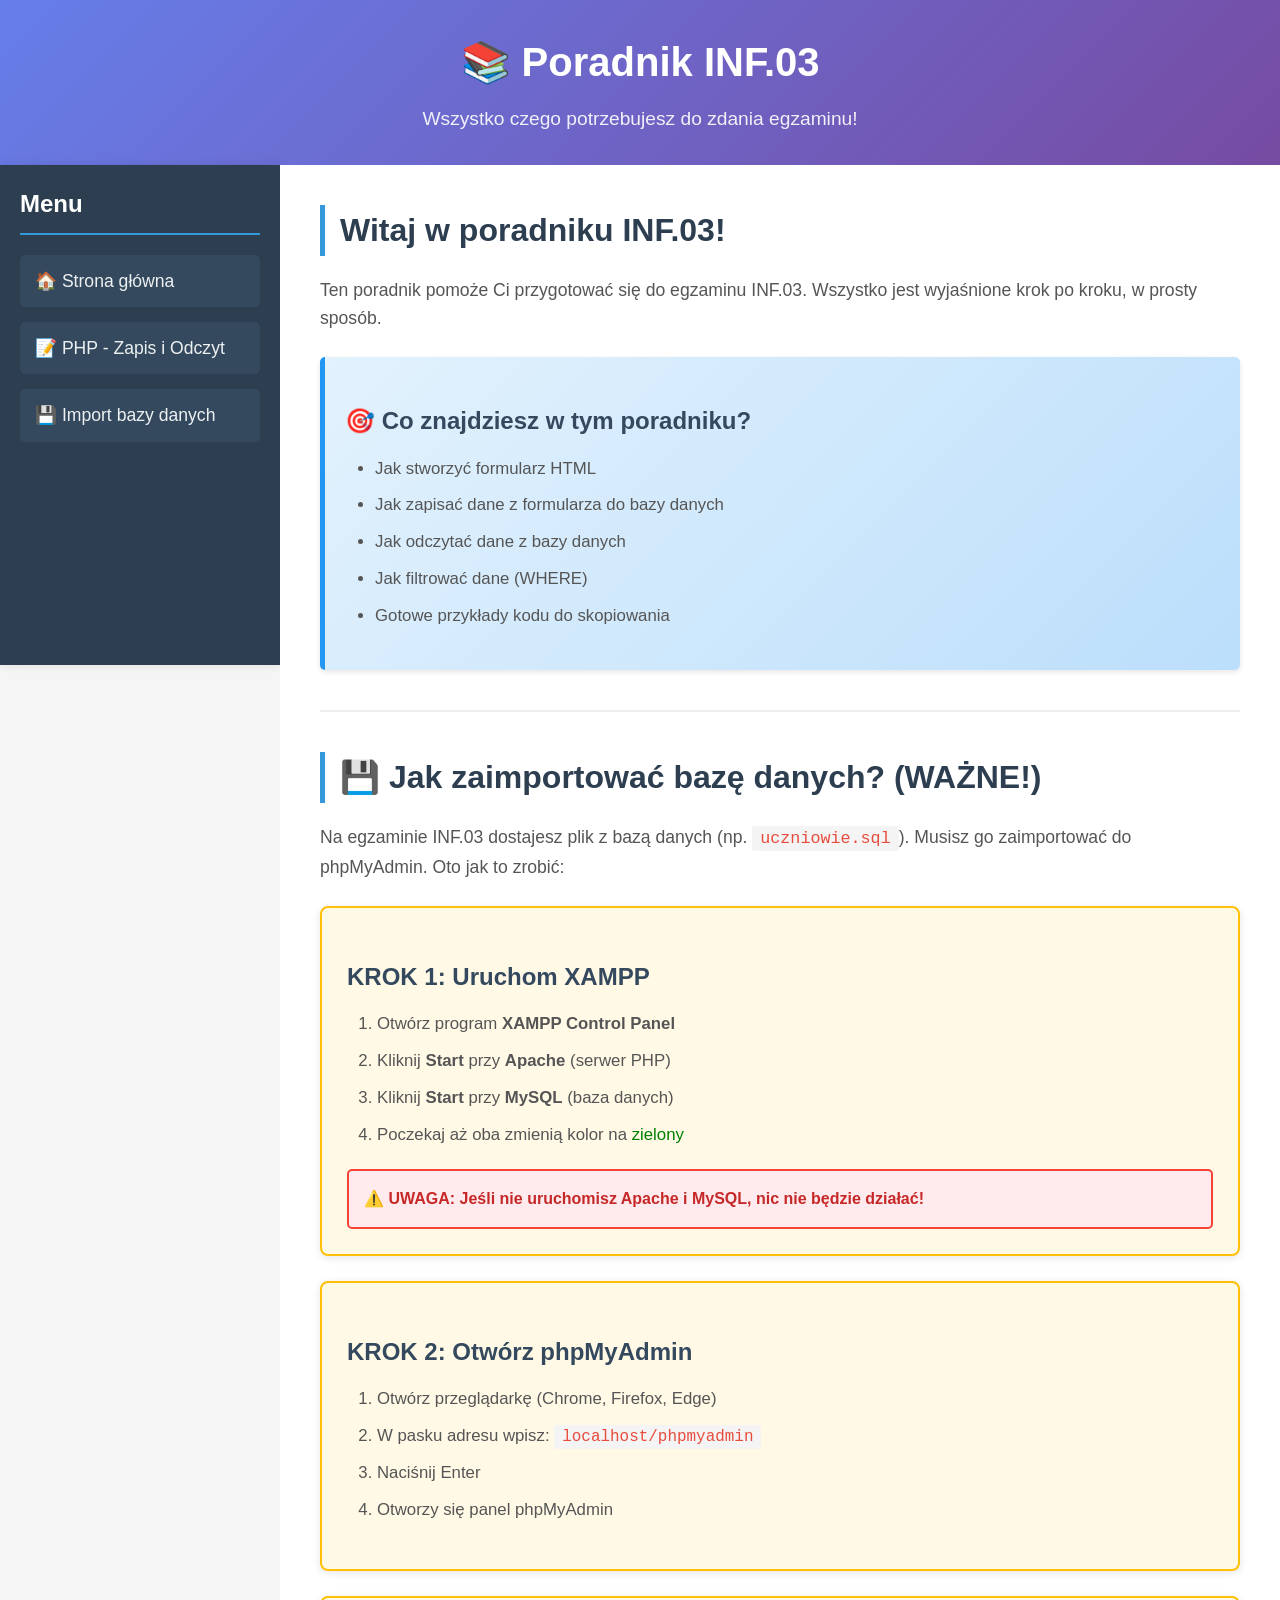
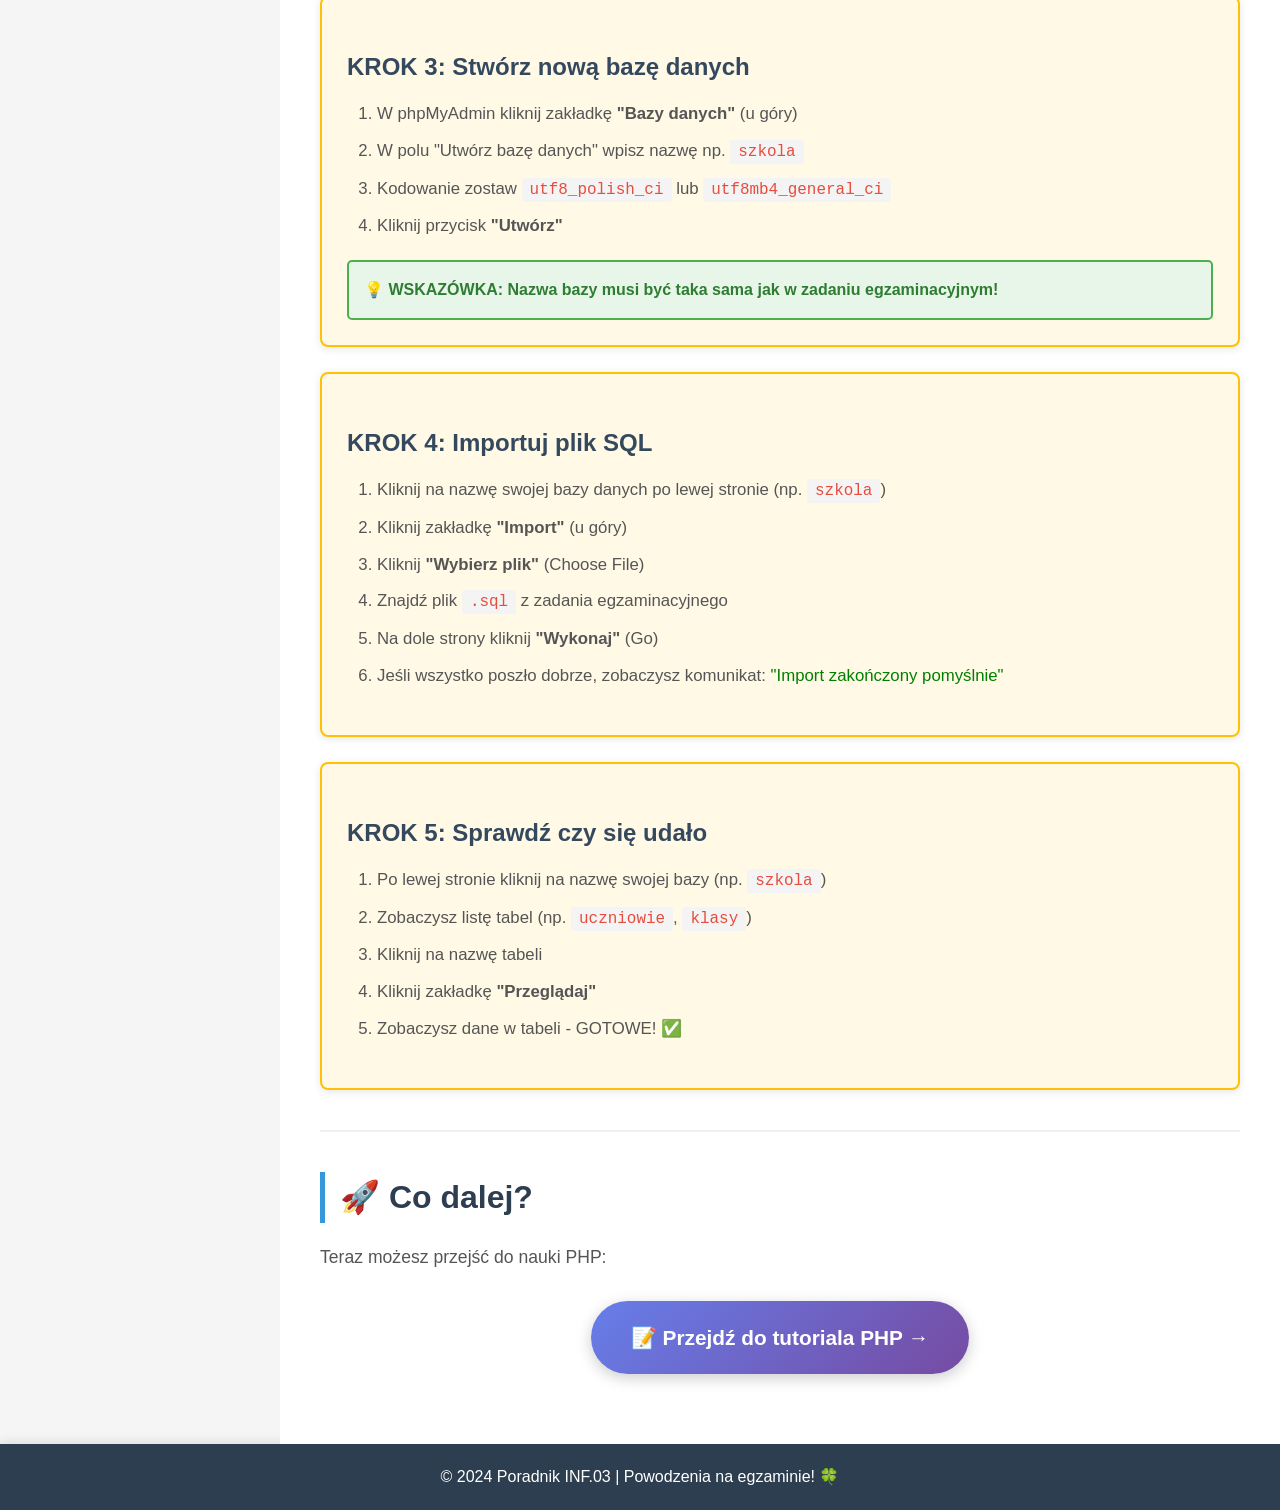
==== index.html @ 05ea0daa "Dodano kompletny interaktywny tutorial PHP dla egzaminu INF.03 Stworzono kompleksowy poradnik dla sł" ====
<!DOCTYPE html>
<html lang="pl">
<head>
    <meta charset="UTF-8">
    <meta name="viewport" content="width=device-width, initial-scale=1.0">
    <title>Poradnik INF.03 - Bazy danych i PHP</title>
    <link rel="stylesheet" type="text/css" href="css/style.css">
</head>
<body>

    <!-- Nagłówek -->
    <div id="header">
        <h1>📚 Poradnik INF.03</h1>
        <p>Wszystko czego potrzebujesz do zdania egzaminu!</p>
    </div>

    <!-- Menu nawigacji -->
    <div id="nav">
        <h2>Menu</h2>
        <ul>
            <li><a href="index.html">🏠 Strona główna</a></li>
            <li><a href="PHP_zapis_odczyt.html">📝 PHP - Zapis i Odczyt</a></li>
            <li><a href="#import">💾 Import bazy danych</a></li>
        </ul>
    </div>

    <!-- Główna treść -->
    <div id="main">
        <h2>Witaj w poradniku INF.03!</h2>
        <p>Ten poradnik pomoże Ci przygotować się do egzaminu INF.03. Wszystko jest wyjaśnione krok po kroku, w prosty sposób.</p>

        <div class="info-box">
            <h3>🎯 Co znajdziesz w tym poradniku?</h3>
            <ul>
                <li>Jak stworzyć formularz HTML</li>
                <li>Jak zapisać dane z formularza do bazy danych</li>
                <li>Jak odczytać dane z bazy danych</li>
                <li>Jak filtrować dane (WHERE)</li>
                <li>Gotowe przykłady kodu do skopiowania</li>
            </ul>
        </div>

        <hr>

        <h2 id="import">💾 Jak zaimportować bazę danych? (WAŻNE!)</h2>
        <p>Na egzaminie INF.03 dostajesz plik z bazą danych (np. <code>uczniowie.sql</code>). Musisz go zaimportować do phpMyAdmin. Oto jak to zrobić:</p>

        <div class="step-box">
            <h3>KROK 1: Uruchom XAMPP</h3>
            <ol>
                <li>Otwórz program <strong>XAMPP Control Panel</strong></li>
                <li>Kliknij <strong>Start</strong> przy <strong>Apache</strong> (serwer PHP)</li>
                <li>Kliknij <strong>Start</strong> przy <strong>MySQL</strong> (baza danych)</li>
                <li>Poczekaj aż oba zmienią kolor na <span style="color: green;">zielony</span></li>
            </ol>
            <div class="warning-box">
                ⚠️ <strong>UWAGA:</strong> Jeśli nie uruchomisz Apache i MySQL, nic nie będzie działać!
            </div>
        </div>

        <div class="step-box">
            <h3>KROK 2: Otwórz phpMyAdmin</h3>
            <ol>
                <li>Otwórz przeglądarkę (Chrome, Firefox, Edge)</li>
                <li>W pasku adresu wpisz: <code>localhost/phpmyadmin</code></li>
                <li>Naciśnij Enter</li>
                <li>Otworzy się panel phpMyAdmin</li>
            </ol>
        </div>

        <div class="step-box">
            <h3>KROK 3: Stwórz nową bazę danych</h3>
            <ol>
                <li>W phpMyAdmin kliknij zakładkę <strong>"Bazy danych"</strong> (u góry)</li>
                <li>W polu "Utwórz bazę danych" wpisz nazwę np. <code>szkola</code></li>
                <li>Kodowanie zostaw <code>utf8_polish_ci</code> lub <code>utf8mb4_general_ci</code></li>
                <li>Kliknij przycisk <strong>"Utwórz"</strong></li>
            </ol>
            <div class="tip-box">
                💡 <strong>WSKAZÓWKA:</strong> Nazwa bazy musi być taka sama jak w zadaniu egzaminacyjnym!
            </div>
        </div>

        <div class="step-box">
            <h3>KROK 4: Importuj plik SQL</h3>
            <ol>
                <li>Kliknij na nazwę swojej bazy danych po lewej stronie (np. <code>szkola</code>)</li>
                <li>Kliknij zakładkę <strong>"Import"</strong> (u góry)</li>
                <li>Kliknij <strong>"Wybierz plik"</strong> (Choose File)</li>
                <li>Znajdź plik <code>.sql</code> z zadania egzaminacyjnego</li>
                <li>Na dole strony kliknij <strong>"Wykonaj"</strong> (Go)</li>
                <li>Jeśli wszystko poszło dobrze, zobaczysz komunikat: <span style="color: green;">"Import zakończony pomyślnie"</span></li>
            </ol>
        </div>

        <div class="step-box">
            <h3>KROK 5: Sprawdź czy się udało</h3>
            <ol>
                <li>Po lewej stronie kliknij na nazwę swojej bazy (np. <code>szkola</code>)</li>
                <li>Zobaczysz listę tabel (np. <code>uczniowie</code>, <code>klasy</code>)</li>
                <li>Kliknij na nazwę tabeli</li>
                <li>Kliknij zakładkę <strong>"Przeglądaj"</strong></li>
                <li>Zobaczysz dane w tabeli - GOTOWE! ✅</li>
            </ol>
        </div>

        <hr>

        <h2>🚀 Co dalej?</h2>
        <p>Teraz możesz przejść do nauki PHP:</p>
        <div class="button-container">
            <a href="PHP_zapis_odczyt.html" class="big-button">📝 Przejdź do tutoriala PHP →</a>
        </div>

    </div>

    <!-- Stopka -->
    <div id="footer">
        <p>&copy; 2024 Poradnik INF.03 | Powodzenia na egzaminie! 🍀</p>
    </div>

</body>
</html>
---- css/style.css ----
/* Reset marginesów i odstępów */
* {
    margin: 0;
    padding: 0;
    box-sizing: border-box;
}

body {
    font-family: 'Segoe UI', Arial, sans-serif;
    background-color: #f5f5f5;
    line-height: 1.6;
}

/* Nagłówek */
#header {
    background: linear-gradient(135deg, #667eea 0%, #764ba2 100%);
    color: white;
    padding: 30px 20px;
    text-align: center;
    box-shadow: 0 2px 10px rgba(0,0,0,0.1);
}

#header h1 {
    font-size: 2.5em;
    margin-bottom: 10px;
}

#header p {
    font-size: 1.2em;
    opacity: 0.9;
}

/* Menu nawigacji */
#nav {
    background-color: #2c3e50;
    width: 280px;
    min-height: 500px;
    float: left;
    padding: 20px;
    box-shadow: 2px 0 10px rgba(0,0,0,0.1);
}

#nav h2 {
    color: white;
    margin-bottom: 20px;
    font-size: 1.5em;
    border-bottom: 2px solid #3498db;
    padding-bottom: 10px;
}

#nav ul {
    list-style: none;
}

#nav ul li {
    margin-bottom: 15px;
}

#nav ul li a {
    color: #ecf0f1;
    text-decoration: none;
    display: block;
    padding: 12px 15px;
    background-color: #34495e;
    border-radius: 5px;
    transition: all 0.3s ease;
    font-size: 1.1em;
}

#nav ul li a:hover {
    background-color: #3498db;
    transform: translateX(5px);
    box-shadow: 0 2px 5px rgba(0,0,0,0.2);
}

/* Główna treść */
#main {
    background-color: white;
    width: calc(100% - 280px);
    min-height: 500px;
    float: left;
    padding: 40px;
}

#main h2 {
    color: #2c3e50;
    margin-bottom: 20px;
    font-size: 2em;
    border-left: 5px solid #3498db;
    padding-left: 15px;
}

#main h3 {
    color: #34495e;
    margin-top: 25px;
    margin-bottom: 15px;
    font-size: 1.5em;
}

#main p {
    margin-bottom: 15px;
    color: #555;
    font-size: 1.1em;
}

#main code {
    background-color: #f4f4f4;
    padding: 3px 8px;
    border-radius: 3px;
    font-family: 'Courier New', monospace;
    color: #e74c3c;
    font-size: 0.95em;
}

#main ol, #main ul {
    margin-left: 30px;
    margin-bottom: 20px;
}

#main li {
    margin-bottom: 10px;
    color: #555;
    font-size: 1.05em;
}

hr {
    margin: 40px 0;
    border: none;
    border-top: 2px solid #ecf0f1;
}

/* Stopka */
#footer {
    background-color: #2c3e50;
    color: white;
    padding: 20px;
    clear: both;
    text-align: center;
    box-shadow: 0 -2px 10px rgba(0,0,0,0.1);
}

/* Ramki informacyjne */
.info-box {
    background: linear-gradient(135deg, #e3f2fd 0%, #bbdefb 100%);
    border-left: 5px solid #2196F3;
    padding: 20px;
    margin: 25px 0;
    border-radius: 5px;
    box-shadow: 0 2px 5px rgba(0,0,0,0.1);
}

.info-box h3 {
    color: #1976D2;
    margin-top: 0;
}

.step-box {
    background-color: #fff9e6;
    border: 2px solid #ffc107;
    border-radius: 8px;
    padding: 25px;
    margin: 25px 0;
    box-shadow: 0 2px 8px rgba(0,0,0,0.1);
}

.step-box h3 {
    color: #f57c00;
    margin-top: 0;
    font-size: 1.4em;
}

.warning-box {
    background-color: #ffebee;
    border: 2px solid #f44336;
    border-radius: 5px;
    padding: 15px;
    margin-top: 15px;
    color: #c62828;
    font-weight: bold;
}

.tip-box {
    background-color: #e8f5e9;
    border: 2px solid #4caf50;
    border-radius: 5px;
    padding: 15px;
    margin-top: 15px;
    color: #2e7d32;
    font-weight: bold;
}

.success-box {
    background-color: #e8f5e9;
    border-left: 5px solid #4caf50;
    padding: 20px;
    margin: 25px 0;
    border-radius: 5px;
    box-shadow: 0 2px 5px rgba(0,0,0,0.1);
}

.success-box h3 {
    color: #2e7d32;
    margin-top: 0;
}

.code-box {
    background-color: #263238;
    color: #aed581;
    padding: 20px;
    border-radius: 5px;
    margin: 20px 0;
    overflow-x: auto;
    font-family: 'Courier New', monospace;
    box-shadow: 0 3px 10px rgba(0,0,0,0.2);
}

.code-box pre {
    margin: 0;
    white-space: pre;
    color: #aed581;
}

.code-comment {
    color: #80cbc4;
    font-style: italic;
}

.button-container {
    text-align: center;
    margin: 30px 0;
}

.big-button {
    display: inline-block;
    background: linear-gradient(135deg, #667eea 0%, #764ba2 100%);
    color: white;
    padding: 20px 40px;
    text-decoration: none;
    border-radius: 50px;
    font-size: 1.3em;
    font-weight: bold;
    transition: all 0.3s ease;
    box-shadow: 0 4px 15px rgba(0,0,0,0.2);
}

.big-button:hover {
    transform: translateY(-3px);
    box-shadow: 0 6px 20px rgba(0,0,0,0.3);
}

/* Tabele z przykładami */
.example-table {
    width: 100%;
    border-collapse: collapse;
    margin: 20px 0;
    box-shadow: 0 2px 8px rgba(0,0,0,0.1);
}

.example-table th {
    background-color: #3498db;
    color: white;
    padding: 15px;
    text-align: left;
    font-weight: bold;
}

.example-table td {
    padding: 12px 15px;
    border-bottom: 1px solid #ddd;
}

.example-table tr:nth-child(even) {
    background-color: #f9f9f9;
}

.example-table tr:hover {
    background-color: #f0f7ff;
}

/* Wyróżnienie ważnych fragmentów */
.highlight {
    background-color: #fff9c4;
    padding: 2px 6px;
    border-radius: 3px;
    font-weight: bold;
}

/* Responsywność dla mniejszych ekranów */
@media (max-width: 768px) {
    #nav {
        width: 100%;
        float: none;
        min-height: auto;
    }

    #main {
        width: 100%;
        float: none;
    }
}
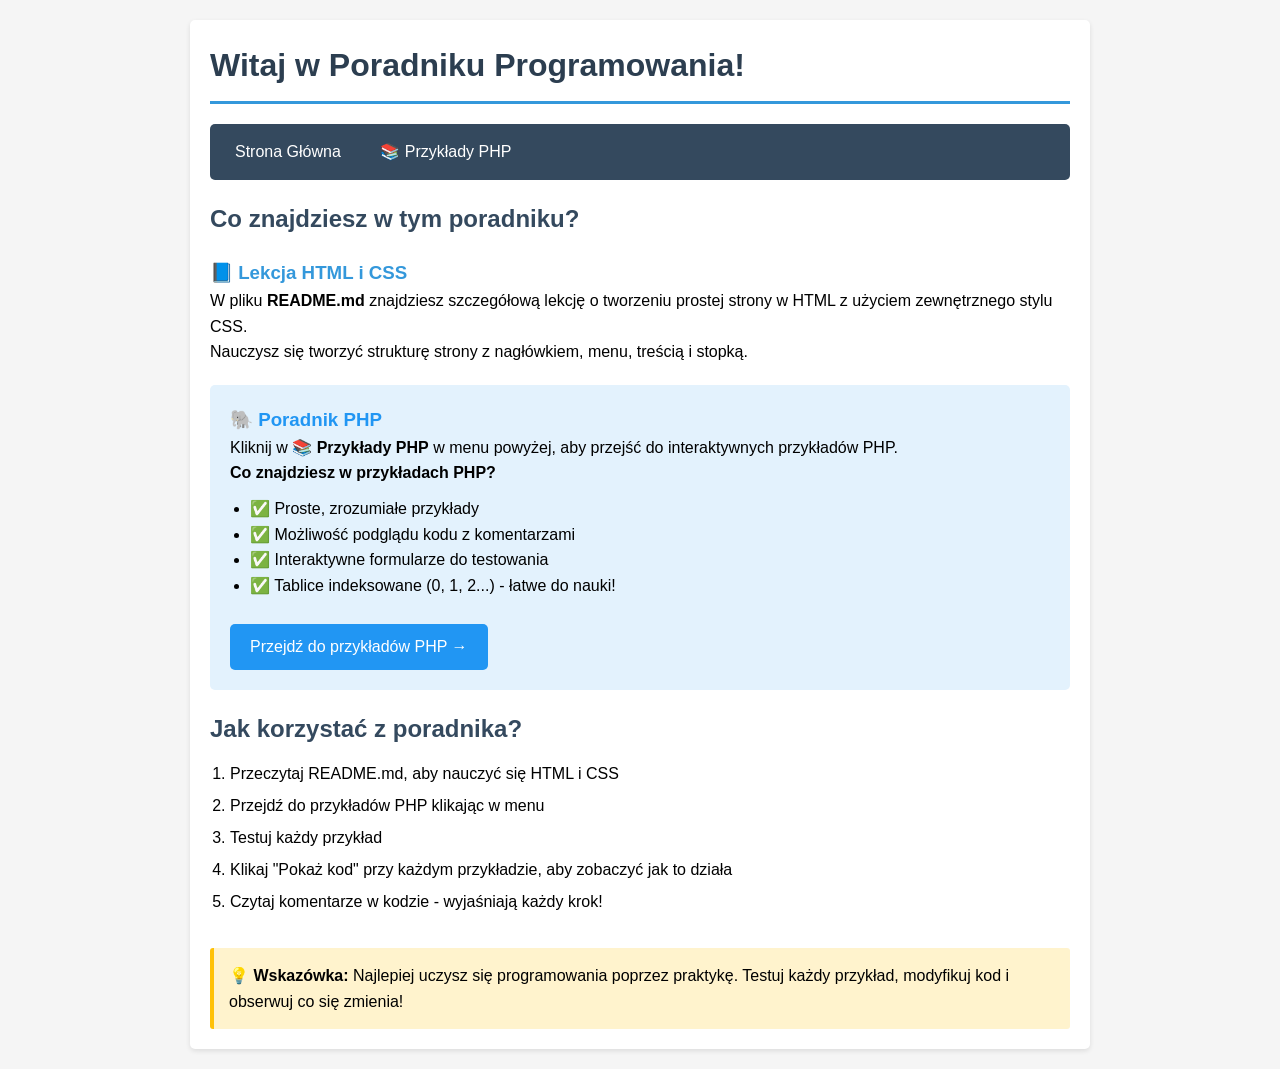
==== commit 6cedb027: "Dodaj kompletny poradnik PHP z nawigacją i uproszczonymi przykładami - Dodano główną stronę index.ht" ====
--- a/index.html
+++ b/index.html
@@ -3,121 +3,54 @@
 <head>
     <meta charset="UTF-8">
     <meta name="viewport" content="width=device-width, initial-scale=1.0">
-    <title>Poradnik INF.03 - Bazy danych i PHP</title>
-    <link rel="stylesheet" type="text/css" href="css/style.css">
+    <title>Poradnik HTML, CSS i PHP</title>
+    <link rel="stylesheet" href="php-poradnik/css/prosty-styl.css">
 </head>
 <body>
+    <div class="container">
+        <h1>Witaj w Poradniku Programowania!</h1>
 
-    <!-- Nagłówek -->
-    <div id="header">
-        <h1>📚 Poradnik INF.03</h1>
-        <p>Wszystko czego potrzebujesz do zdania egzaminu!</p>
-    </div>
-
-    <!-- Menu nawigacji -->
-    <div id="nav">
-        <h2>Menu</h2>
-        <ul>
-            <li><a href="index.html">🏠 Strona główna</a></li>
-            <li><a href="PHP_zapis_odczyt.html">📝 PHP - Zapis i Odczyt</a></li>
-            <li><a href="#import">💾 Import bazy danych</a></li>
-        </ul>
-    </div>
-
-    <!-- Główna treść -->
-    <div id="main">
-        <h2>Witaj w poradniku INF.03!</h2>
-        <p>Ten poradnik pomoże Ci przygotować się do egzaminu INF.03. Wszystko jest wyjaśnione krok po kroku, w prosty sposób.</p>
-
-        <div class="info-box">
-            <h3>🎯 Co znajdziesz w tym poradniku?</h3>
-            <ul>
-                <li>Jak stworzyć formularz HTML</li>
-                <li>Jak zapisać dane z formularza do bazy danych</li>
-                <li>Jak odczytać dane z bazy danych</li>
-                <li>Jak filtrować dane (WHERE)</li>
-                <li>Gotowe przykłady kodu do skopiowania</li>
-            </ul>
+        <div class="nawigacja">
+            <a href="index.html">Strona Główna</a>
+            <a href="php-poradnik/nawigacja.php">📚 Przykłady PHP</a>
         </div>
 
-        <hr>
+        <h2>Co znajdziesz w tym poradniku?</h2>
 
-        <h2 id="import">💾 Jak zaimportować bazę danych? (WAŻNE!)</h2>
-        <p>Na egzaminie INF.03 dostajesz plik z bazą danych (np. <code>uczniowie.sql</code>). Musisz go zaimportować do phpMyAdmin. Oto jak to zrobić:</p>
-
-        <div class="step-box">
-            <h3>KROK 1: Uruchom XAMPP</h3>
-            <ol>
-                <li>Otwórz program <strong>XAMPP Control Panel</strong></li>
-                <li>Kliknij <strong>Start</strong> przy <strong>Apache</strong> (serwer PHP)</li>
-                <li>Kliknij <strong>Start</strong> przy <strong>MySQL</strong> (baza danych)</li>
-                <li>Poczekaj aż oba zmienią kolor na <span style="color: green;">zielony</span></li>
-            </ol>
-            <div class="warning-box">
-                ⚠️ <strong>UWAGA:</strong> Jeśli nie uruchomisz Apache i MySQL, nic nie będzie działać!
-            </div>
+        <div style="margin: 20px 0;">
+            <h3 style="color: #3498db;">📘 Lekcja HTML i CSS</h3>
+            <p>W pliku <strong>README.md</strong> znajdziesz szczegółową lekcję o tworzeniu prostej strony w HTML z użyciem zewnętrznego stylu CSS.</p>
+            <p>Nauczysz się tworzyć strukturę strony z nagłówkiem, menu, treścią i stopką.</p>
         </div>
 
-        <div class="step-box">
-            <h3>KROK 2: Otwórz phpMyAdmin</h3>
-            <ol>
-                <li>Otwórz przeglądarkę (Chrome, Firefox, Edge)</li>
-                <li>W pasku adresu wpisz: <code>localhost/phpmyadmin</code></li>
-                <li>Naciśnij Enter</li>
-                <li>Otworzy się panel phpMyAdmin</li>
-            </ol>
+        <div style="margin: 20px 0; padding: 20px; background-color: #e3f2fd; border-radius: 5px;">
+            <h3 style="color: #2196f3;">🐘 Poradnik PHP</h3>
+            <p>Kliknij w <strong>📚 Przykłady PHP</strong> w menu powyżej, aby przejść do interaktywnych przykładów PHP.</p>
+            <p><strong>Co znajdziesz w przykładach PHP?</strong></p>
+            <ul style="margin-left: 20px; margin-top: 10px;">
+                <li>✅ Proste, zrozumiałe przykłady</li>
+                <li>✅ Możliwość podglądu kodu z komentarzami</li>
+                <li>✅ Interaktywne formularze do testowania</li>
+                <li>✅ Tablice indeksowane (0, 1, 2...) - łatwe do nauki!</li>
+            </ul>
+            <br>
+            <a href="php-poradnik/nawigacja.php" style="background-color: #2196f3; color: white; padding: 10px 20px; border-radius: 5px; display: inline-block;">
+                Przejdź do przykładów PHP →
+            </a>
         </div>
 
-        <div class="step-box">
-            <h3>KROK 3: Stwórz nową bazę danych</h3>
-            <ol>
-                <li>W phpMyAdmin kliknij zakładkę <strong>"Bazy danych"</strong> (u góry)</li>
-                <li>W polu "Utwórz bazę danych" wpisz nazwę np. <code>szkola</code></li>
-                <li>Kodowanie zostaw <code>utf8_polish_ci</code> lub <code>utf8mb4_general_ci</code></li>
-                <li>Kliknij przycisk <strong>"Utwórz"</strong></li>
-            </ol>
-            <div class="tip-box">
-                💡 <strong>WSKAZÓWKA:</strong> Nazwa bazy musi być taka sama jak w zadaniu egzaminacyjnym!
-            </div>
+        <h2>Jak korzystać z poradnika?</h2>
+        <ol style="margin-left: 20px; line-height: 2;">
+            <li>Przeczytaj README.md, aby nauczyć się HTML i CSS</li>
+            <li>Przejdź do przykładów PHP klikając w menu</li>
+            <li>Testuj każdy przykład</li>
+            <li>Klikaj "Pokaż kod" przy każdym przykładzie, aby zobaczyć jak to działa</li>
+            <li>Czytaj komentarze w kodzie - wyjaśniają każdy krok!</li>
+        </ol>
+
+        <div style="margin-top: 30px; padding: 15px; background-color: #fff3cd; border-left: 4px solid #ffc107; border-radius: 3px;">
+            <strong>💡 Wskazówka:</strong> Najlepiej uczysz się programowania poprzez praktykę. Testuj każdy przykład, modyfikuj kod i obserwuj co się zmienia!
         </div>
-
-        <div class="step-box">
-            <h3>KROK 4: Importuj plik SQL</h3>
-            <ol>
-                <li>Kliknij na nazwę swojej bazy danych po lewej stronie (np. <code>szkola</code>)</li>
-                <li>Kliknij zakładkę <strong>"Import"</strong> (u góry)</li>
-                <li>Kliknij <strong>"Wybierz plik"</strong> (Choose File)</li>
-                <li>Znajdź plik <code>.sql</code> z zadania egzaminacyjnego</li>
-                <li>Na dole strony kliknij <strong>"Wykonaj"</strong> (Go)</li>
-                <li>Jeśli wszystko poszło dobrze, zobaczysz komunikat: <span style="color: green;">"Import zakończony pomyślnie"</span></li>
-            </ol>
-        </div>
-
-        <div class="step-box">
-            <h3>KROK 5: Sprawdź czy się udało</h3>
-            <ol>
-                <li>Po lewej stronie kliknij na nazwę swojej bazy (np. <code>szkola</code>)</li>
-                <li>Zobaczysz listę tabel (np. <code>uczniowie</code>, <code>klasy</code>)</li>
-                <li>Kliknij na nazwę tabeli</li>
-                <li>Kliknij zakładkę <strong>"Przeglądaj"</strong></li>
-                <li>Zobaczysz dane w tabeli - GOTOWE! ✅</li>
-            </ol>
-        </div>
-
-        <hr>
-
-        <h2>🚀 Co dalej?</h2>
-        <p>Teraz możesz przejść do nauki PHP:</p>
-        <div class="button-container">
-            <a href="PHP_zapis_odczyt.html" class="big-button">📝 Przejdź do tutoriala PHP →</a>
-        </div>
-
     </div>
-
-    <!-- Stopka -->
-    <div id="footer">
-        <p>&copy; 2024 Poradnik INF.03 | Powodzenia na egzaminie! 🍀</p>
-    </div>
-
 </body>
 </html>
--- a/php-poradnik/css/prosty-styl.css
+++ b/php-poradnik/css/prosty-styl.css
@@ -0,0 +1,204 @@
+/* Prosty CSS dla poradnika PHP - łatwy do zrozumienia dla uczniów */
+
+/* Resetowanie podstawowych stylów */
+* {
+    margin: 0;
+    padding: 0;
+    box-sizing: border-box;
+}
+
+body {
+    font-family: Arial, sans-serif;
+    background-color: #f5f5f5;
+    padding: 20px;
+    line-height: 1.6;
+}
+
+/* Główny kontener */
+.container {
+    max-width: 900px;
+    margin: 0 auto;
+    background-color: white;
+    padding: 20px;
+    border-radius: 5px;
+    box-shadow: 0 2px 5px rgba(0,0,0,0.1);
+}
+
+/* Nagłówki */
+h1 {
+    color: #2c3e50;
+    margin-bottom: 20px;
+    padding-bottom: 10px;
+    border-bottom: 3px solid #3498db;
+}
+
+h2 {
+    color: #34495e;
+    margin-top: 20px;
+    margin-bottom: 10px;
+}
+
+/* Formularze */
+form {
+    background-color: #f9f9f9;
+    padding: 20px;
+    border: 1px solid #ddd;
+    border-radius: 5px;
+    margin: 20px 0;
+}
+
+label {
+    display: block;
+    margin-bottom: 5px;
+    font-weight: bold;
+    color: #555;
+}
+
+input[type="text"],
+input[type="number"],
+input[type="email"],
+textarea {
+    width: 100%;
+    padding: 8px;
+    margin-bottom: 15px;
+    border: 1px solid #ccc;
+    border-radius: 3px;
+    font-size: 14px;
+}
+
+button,
+input[type="submit"] {
+    background-color: #3498db;
+    color: white;
+    padding: 10px 20px;
+    border: none;
+    border-radius: 3px;
+    cursor: pointer;
+    font-size: 14px;
+}
+
+button:hover,
+input[type="submit"]:hover {
+    background-color: #2980b9;
+}
+
+/* Wynik działania PHP */
+.wynik {
+    background-color: #e8f5e9;
+    padding: 15px;
+    border-left: 4px solid #4caf50;
+    margin: 20px 0;
+}
+
+/* Przycisk podglądu kodu */
+.pokaz-kod-btn {
+    background-color: #9b59b6;
+    margin-top: 20px;
+}
+
+.pokaz-kod-btn:hover {
+    background-color: #8e44ad;
+}
+
+/* Kontener z kodem */
+.kod-kontener {
+    display: none;
+    background-color: #2c3e50;
+    color: #ecf0f1;
+    padding: 20px;
+    margin-top: 20px;
+    border-radius: 5px;
+    overflow-x: auto;
+}
+
+.kod-kontener.widoczny {
+    display: block;
+}
+
+.kod-kontener pre {
+    margin: 0;
+    font-family: 'Courier New', monospace;
+    font-size: 13px;
+    line-height: 1.5;
+}
+
+/* Komentarze w kodzie */
+.komentarz {
+    color: #95a5a6;
+    font-style: italic;
+}
+
+/* Linki */
+a {
+    color: #3498db;
+    text-decoration: none;
+}
+
+a:hover {
+    text-decoration: underline;
+}
+
+/* Nawigacja */
+.nawigacja {
+    background-color: #34495e;
+    padding: 15px;
+    margin-bottom: 20px;
+    border-radius: 5px;
+}
+
+.nawigacja a {
+    color: white;
+    margin-right: 15px;
+    padding: 5px 10px;
+    border-radius: 3px;
+}
+
+.nawigacja a:hover {
+    background-color: #2c3e50;
+    text-decoration: none;
+}
+
+/* Lista przykładów */
+.lista-przykladow {
+    list-style: none;
+}
+
+.lista-przykladow li {
+    padding: 15px;
+    margin: 10px 0;
+    background-color: #f9f9f9;
+    border-left: 4px solid #3498db;
+    border-radius: 3px;
+}
+
+.lista-przykladow li:hover {
+    background-color: #ecf0f1;
+}
+
+.lista-przykladow a {
+    font-size: 16px;
+    font-weight: bold;
+}
+
+/* Tabela */
+table {
+    width: 100%;
+    border-collapse: collapse;
+    margin: 20px 0;
+}
+
+table th,
+table td {
+    border: 1px solid #ddd;
+    padding: 10px;
+    text-align: left;
+}
+
+table th {
+    background-color: #3498db;
+    color: white;
+}
+
+table tr:nth-child(even) {
+    background-color: #f9f9f9;
+}
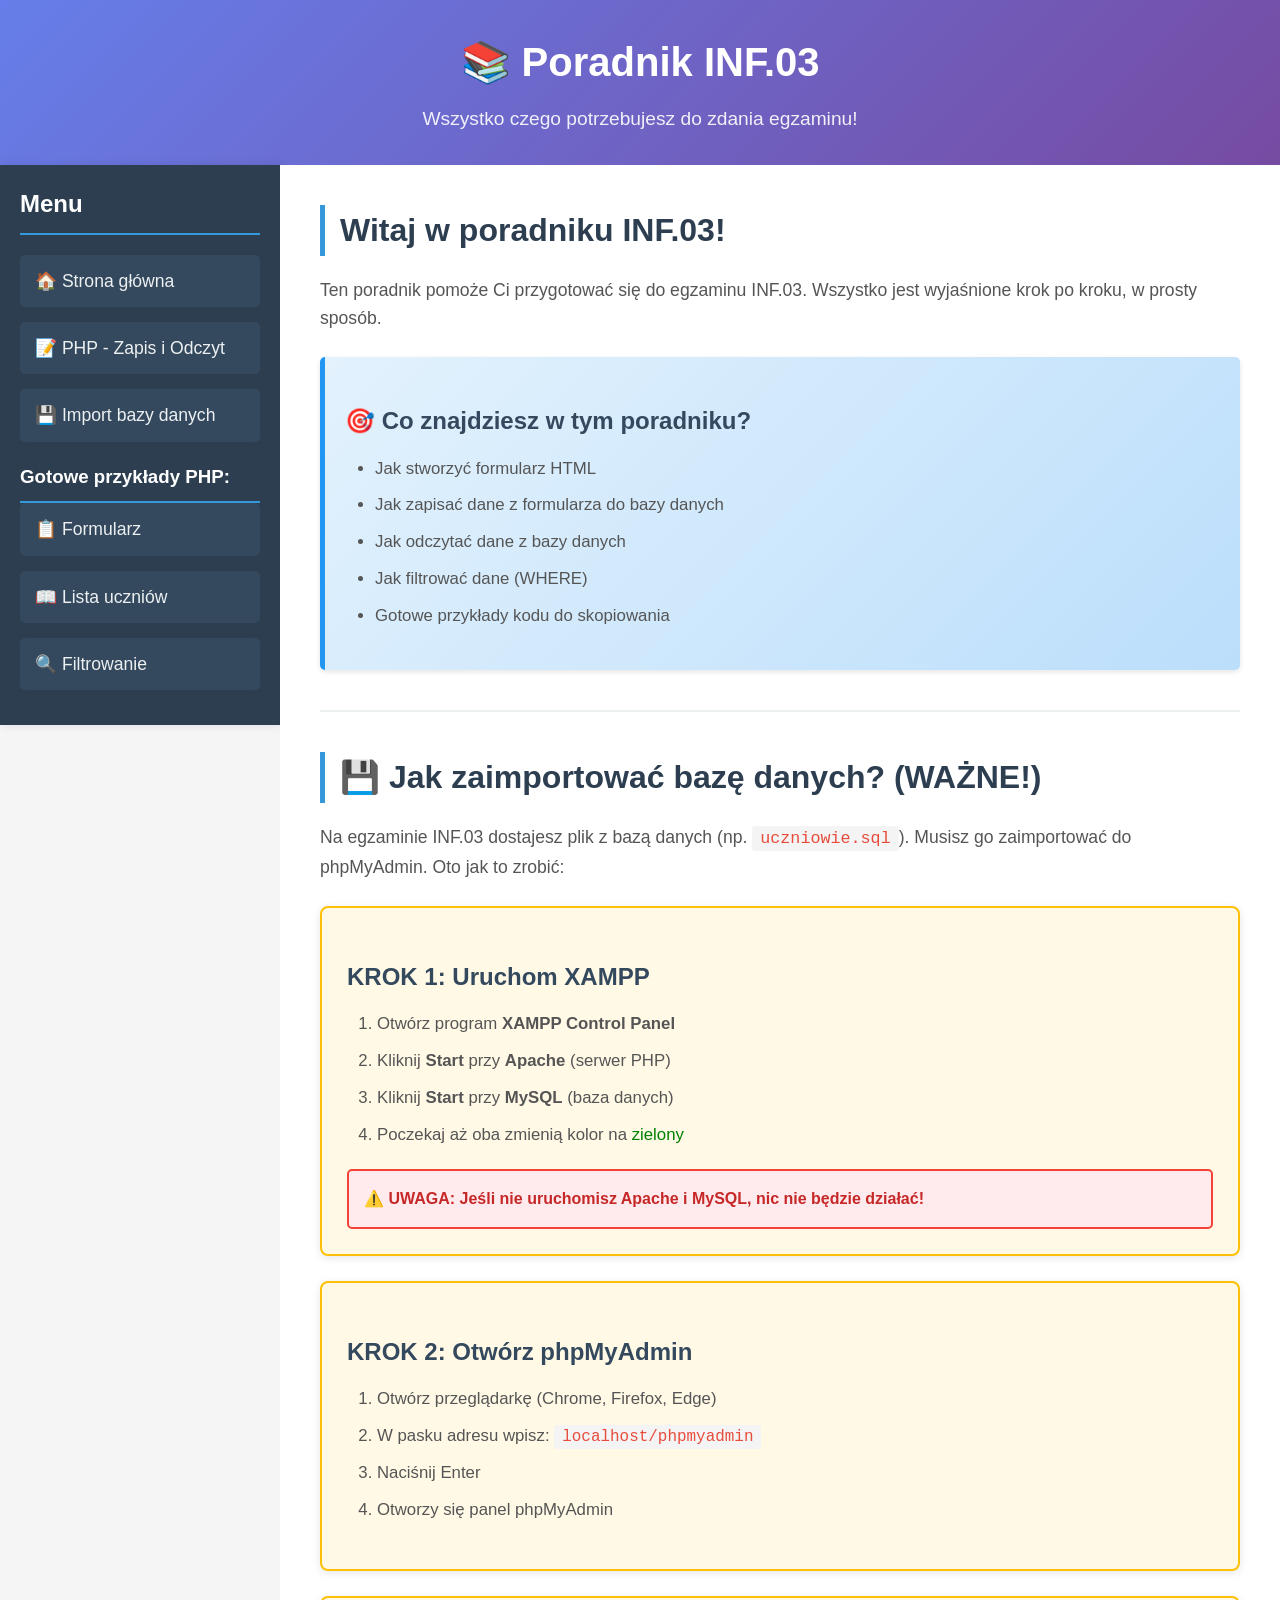
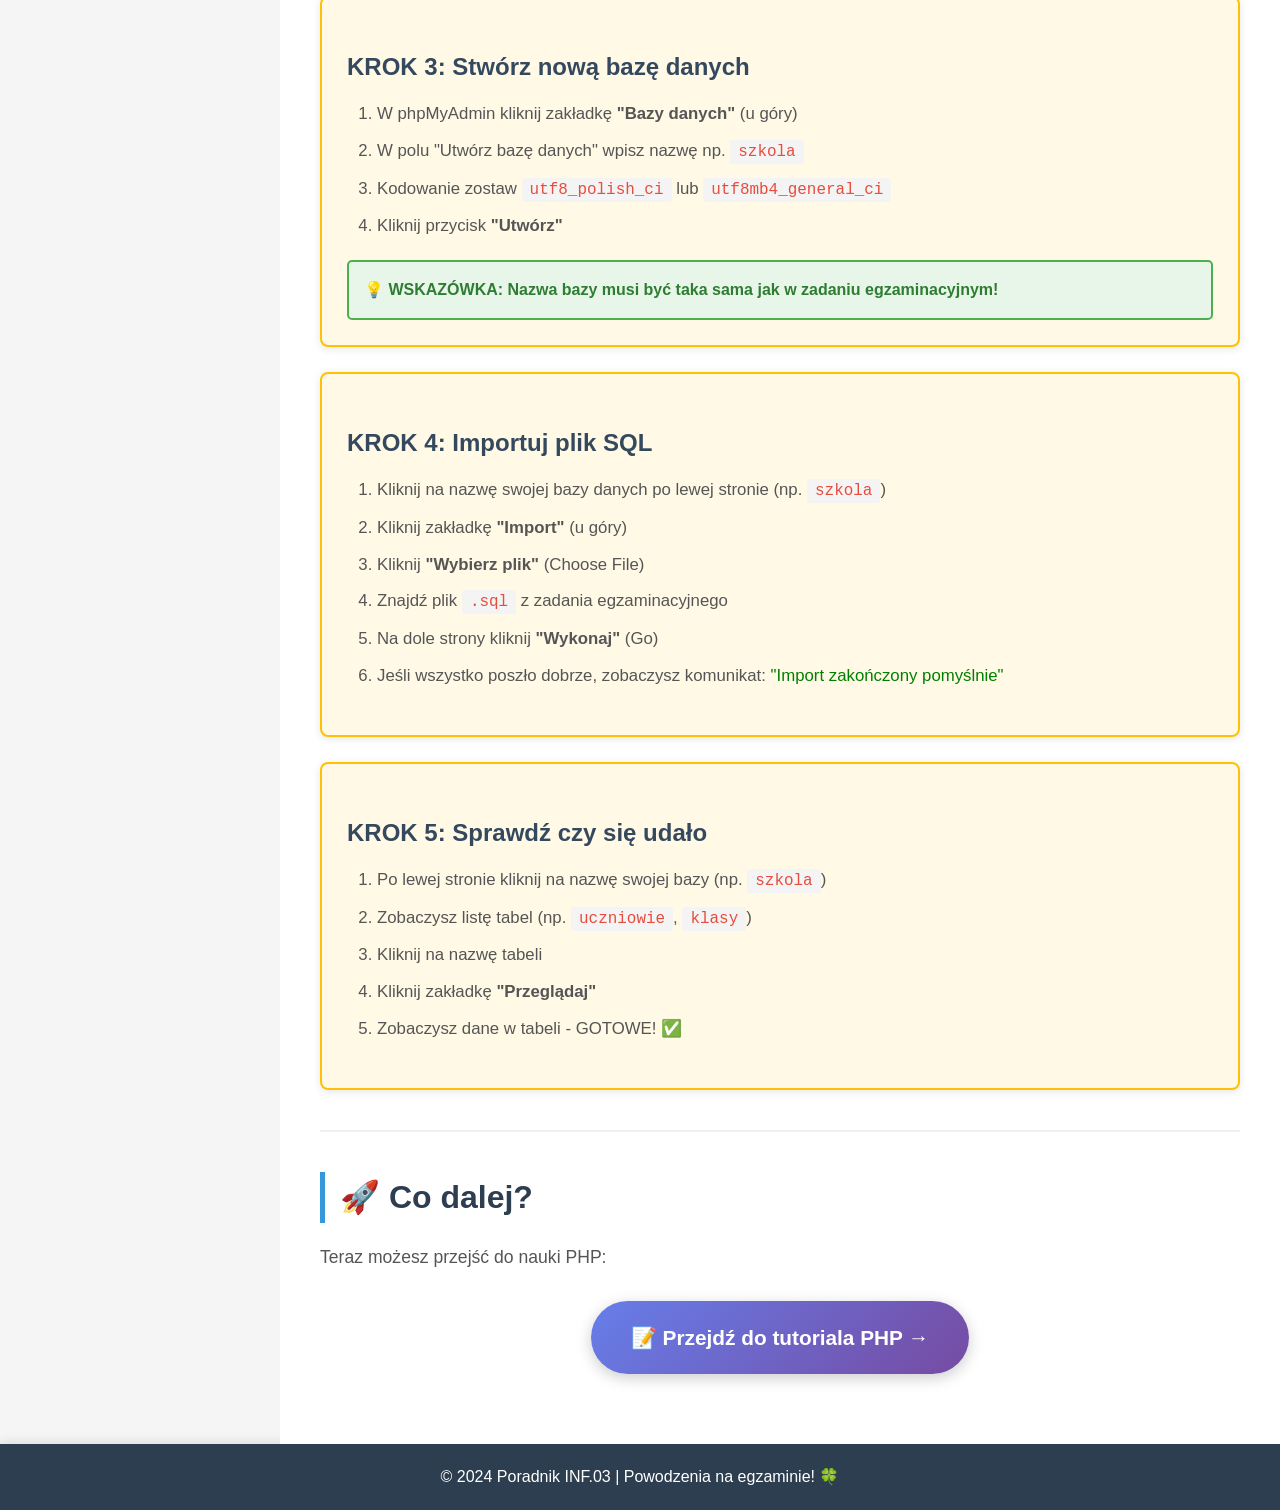
==== commit 4dcdaf1f: "Modyfikacja tutoriala PHP: tablica indeksowana, uproszczony CSS, podgląd kodu ✨ Zmiany w plikach PHP" ====
--- a/index.html
+++ b/index.html
@@ -3,54 +3,128 @@
 <head>
     <meta charset="UTF-8">
     <meta name="viewport" content="width=device-width, initial-scale=1.0">
-    <title>Poradnik HTML, CSS i PHP</title>
-    <link rel="stylesheet" href="php-poradnik/css/prosty-styl.css">
+    <title>Poradnik INF.03 - Bazy danych i PHP</title>
+    <link rel="stylesheet" type="text/css" href="css/style.css">
 </head>
 <body>
-    <div class="container">
-        <h1>Witaj w Poradniku Programowania!</h1>
 
-        <div class="nawigacja">
-            <a href="index.html">Strona Główna</a>
-            <a href="php-poradnik/nawigacja.php">📚 Przykłady PHP</a>
+    <!-- Nagłówek -->
+    <div id="header">
+        <h1>📚 Poradnik INF.03</h1>
+        <p>Wszystko czego potrzebujesz do zdania egzaminu!</p>
+    </div>
+
+    <!-- Menu nawigacji -->
+    <div id="nav">
+        <h2>Menu</h2>
+        <ul>
+            <li><a href="index.html">🏠 Strona główna</a></li>
+            <li><a href="PHP_zapis_odczyt.html">📝 PHP - Zapis i Odczyt</a></li>
+            <li><a href="#import">💾 Import bazy danych</a></li>
+        </ul>
+
+        <h3 style="color: #fff; margin-top: 20px; border-bottom: 2px solid #3498db; padding-bottom: 10px;">Gotowe przykłady PHP:</h3>
+        <ul>
+            <li><a href="php_przyklady/formularz.html">📋 Formularz</a></li>
+            <li><a href="php_przyklady/lista.php">📖 Lista uczniów</a></li>
+            <li><a href="php_przyklady/filtruj.html">🔍 Filtrowanie</a></li>
+        </ul>
+    </div>
+
+    <!-- Główna treść -->
+    <div id="main">
+        <h2>Witaj w poradniku INF.03!</h2>
+        <p>Ten poradnik pomoże Ci przygotować się do egzaminu INF.03. Wszystko jest wyjaśnione krok po kroku, w prosty sposób.</p>
+
+        <div class="info-box">
+            <h3>🎯 Co znajdziesz w tym poradniku?</h3>
+            <ul>
+                <li>Jak stworzyć formularz HTML</li>
+                <li>Jak zapisać dane z formularza do bazy danych</li>
+                <li>Jak odczytać dane z bazy danych</li>
+                <li>Jak filtrować dane (WHERE)</li>
+                <li>Gotowe przykłady kodu do skopiowania</li>
+            </ul>
         </div>
 
-        <h2>Co znajdziesz w tym poradniku?</h2>
+        <hr>
 
-        <div style="margin: 20px 0;">
-            <h3 style="color: #3498db;">📘 Lekcja HTML i CSS</h3>
-            <p>W pliku <strong>README.md</strong> znajdziesz szczegółową lekcję o tworzeniu prostej strony w HTML z użyciem zewnętrznego stylu CSS.</p>
-            <p>Nauczysz się tworzyć strukturę strony z nagłówkiem, menu, treścią i stopką.</p>
+        <h2 id="import">💾 Jak zaimportować bazę danych? (WAŻNE!)</h2>
+        <p>Na egzaminie INF.03 dostajesz plik z bazą danych (np. <code>uczniowie.sql</code>). Musisz go zaimportować do phpMyAdmin. Oto jak to zrobić:</p>
+
+        <div class="step-box">
+            <h3>KROK 1: Uruchom XAMPP</h3>
+            <ol>
+                <li>Otwórz program <strong>XAMPP Control Panel</strong></li>
+                <li>Kliknij <strong>Start</strong> przy <strong>Apache</strong> (serwer PHP)</li>
+                <li>Kliknij <strong>Start</strong> przy <strong>MySQL</strong> (baza danych)</li>
+                <li>Poczekaj aż oba zmienią kolor na <span style="color: green;">zielony</span></li>
+            </ol>
+            <div class="warning-box">
+                ⚠️ <strong>UWAGA:</strong> Jeśli nie uruchomisz Apache i MySQL, nic nie będzie działać!
+            </div>
         </div>
 
-        <div style="margin: 20px 0; padding: 20px; background-color: #e3f2fd; border-radius: 5px;">
-            <h3 style="color: #2196f3;">🐘 Poradnik PHP</h3>
-            <p>Kliknij w <strong>📚 Przykłady PHP</strong> w menu powyżej, aby przejść do interaktywnych przykładów PHP.</p>
-            <p><strong>Co znajdziesz w przykładach PHP?</strong></p>
-            <ul style="margin-left: 20px; margin-top: 10px;">
-                <li>✅ Proste, zrozumiałe przykłady</li>
-                <li>✅ Możliwość podglądu kodu z komentarzami</li>
-                <li>✅ Interaktywne formularze do testowania</li>
-                <li>✅ Tablice indeksowane (0, 1, 2...) - łatwe do nauki!</li>
-            </ul>
-            <br>
-            <a href="php-poradnik/nawigacja.php" style="background-color: #2196f3; color: white; padding: 10px 20px; border-radius: 5px; display: inline-block;">
-                Przejdź do przykładów PHP →
-            </a>
+        <div class="step-box">
+            <h3>KROK 2: Otwórz phpMyAdmin</h3>
+            <ol>
+                <li>Otwórz przeglądarkę (Chrome, Firefox, Edge)</li>
+                <li>W pasku adresu wpisz: <code>localhost/phpmyadmin</code></li>
+                <li>Naciśnij Enter</li>
+                <li>Otworzy się panel phpMyAdmin</li>
+            </ol>
         </div>
 
-        <h2>Jak korzystać z poradnika?</h2>
-        <ol style="margin-left: 20px; line-height: 2;">
-            <li>Przeczytaj README.md, aby nauczyć się HTML i CSS</li>
-            <li>Przejdź do przykładów PHP klikając w menu</li>
-            <li>Testuj każdy przykład</li>
-            <li>Klikaj "Pokaż kod" przy każdym przykładzie, aby zobaczyć jak to działa</li>
-            <li>Czytaj komentarze w kodzie - wyjaśniają każdy krok!</li>
-        </ol>
+        <div class="step-box">
+            <h3>KROK 3: Stwórz nową bazę danych</h3>
+            <ol>
+                <li>W phpMyAdmin kliknij zakładkę <strong>"Bazy danych"</strong> (u góry)</li>
+                <li>W polu "Utwórz bazę danych" wpisz nazwę np. <code>szkola</code></li>
+                <li>Kodowanie zostaw <code>utf8_polish_ci</code> lub <code>utf8mb4_general_ci</code></li>
+                <li>Kliknij przycisk <strong>"Utwórz"</strong></li>
+            </ol>
+            <div class="tip-box">
+                💡 <strong>WSKAZÓWKA:</strong> Nazwa bazy musi być taka sama jak w zadaniu egzaminacyjnym!
+            </div>
+        </div>
 
-        <div style="margin-top: 30px; padding: 15px; background-color: #fff3cd; border-left: 4px solid #ffc107; border-radius: 3px;">
-            <strong>💡 Wskazówka:</strong> Najlepiej uczysz się programowania poprzez praktykę. Testuj każdy przykład, modyfikuj kod i obserwuj co się zmienia!
+        <div class="step-box">
+            <h3>KROK 4: Importuj plik SQL</h3>
+            <ol>
+                <li>Kliknij na nazwę swojej bazy danych po lewej stronie (np. <code>szkola</code>)</li>
+                <li>Kliknij zakładkę <strong>"Import"</strong> (u góry)</li>
+                <li>Kliknij <strong>"Wybierz plik"</strong> (Choose File)</li>
+                <li>Znajdź plik <code>.sql</code> z zadania egzaminacyjnego</li>
+                <li>Na dole strony kliknij <strong>"Wykonaj"</strong> (Go)</li>
+                <li>Jeśli wszystko poszło dobrze, zobaczysz komunikat: <span style="color: green;">"Import zakończony pomyślnie"</span></li>
+            </ol>
         </div>
+
+        <div class="step-box">
+            <h3>KROK 5: Sprawdź czy się udało</h3>
+            <ol>
+                <li>Po lewej stronie kliknij na nazwę swojej bazy (np. <code>szkola</code>)</li>
+                <li>Zobaczysz listę tabel (np. <code>uczniowie</code>, <code>klasy</code>)</li>
+                <li>Kliknij na nazwę tabeli</li>
+                <li>Kliknij zakładkę <strong>"Przeglądaj"</strong></li>
+                <li>Zobaczysz dane w tabeli - GOTOWE! ✅</li>
+            </ol>
+        </div>
+
+        <hr>
+
+        <h2>🚀 Co dalej?</h2>
+        <p>Teraz możesz przejść do nauki PHP:</p>
+        <div class="button-container">
+            <a href="PHP_zapis_odczyt.html" class="big-button">📝 Przejdź do tutoriala PHP →</a>
+        </div>
+
     </div>
+
+    <!-- Stopka -->
+    <div id="footer">
+        <p>&copy; 2024 Poradnik INF.03 | Powodzenia na egzaminie! 🍀</p>
+    </div>
+
 </body>
 </html>
--- a/css/style.css
+++ b/css/style.css
@@ -0,0 +1,300 @@
+/* Reset marginesów i odstępów */
+* {
+    margin: 0;
+    padding: 0;
+    box-sizing: border-box;
+}
+
+body {
+    font-family: 'Segoe UI', Arial, sans-serif;
+    background-color: #f5f5f5;
+    line-height: 1.6;
+}
+
+/* Nagłówek */
+#header {
+    background: linear-gradient(135deg, #667eea 0%, #764ba2 100%);
+    color: white;
+    padding: 30px 20px;
+    text-align: center;
+    box-shadow: 0 2px 10px rgba(0,0,0,0.1);
+}
+
+#header h1 {
+    font-size: 2.5em;
+    margin-bottom: 10px;
+}
+
+#header p {
+    font-size: 1.2em;
+    opacity: 0.9;
+}
+
+/* Menu nawigacji */
+#nav {
+    background-color: #2c3e50;
+    width: 280px;
+    min-height: 500px;
+    float: left;
+    padding: 20px;
+    box-shadow: 2px 0 10px rgba(0,0,0,0.1);
+}
+
+#nav h2 {
+    color: white;
+    margin-bottom: 20px;
+    font-size: 1.5em;
+    border-bottom: 2px solid #3498db;
+    padding-bottom: 10px;
+}
+
+#nav ul {
+    list-style: none;
+}
+
+#nav ul li {
+    margin-bottom: 15px;
+}
+
+#nav ul li a {
+    color: #ecf0f1;
+    text-decoration: none;
+    display: block;
+    padding: 12px 15px;
+    background-color: #34495e;
+    border-radius: 5px;
+    transition: all 0.3s ease;
+    font-size: 1.1em;
+}
+
+#nav ul li a:hover {
+    background-color: #3498db;
+    transform: translateX(5px);
+    box-shadow: 0 2px 5px rgba(0,0,0,0.2);
+}
+
+/* Główna treść */
+#main {
+    background-color: white;
+    width: calc(100% - 280px);
+    min-height: 500px;
+    float: left;
+    padding: 40px;
+}
+
+#main h2 {
+    color: #2c3e50;
+    margin-bottom: 20px;
+    font-size: 2em;
+    border-left: 5px solid #3498db;
+    padding-left: 15px;
+}
+
+#main h3 {
+    color: #34495e;
+    margin-top: 25px;
+    margin-bottom: 15px;
+    font-size: 1.5em;
+}
+
+#main p {
+    margin-bottom: 15px;
+    color: #555;
+    font-size: 1.1em;
+}
+
+#main code {
+    background-color: #f4f4f4;
+    padding: 3px 8px;
+    border-radius: 3px;
+    font-family: 'Courier New', monospace;
+    color: #e74c3c;
+    font-size: 0.95em;
+}
+
+#main ol, #main ul {
+    margin-left: 30px;
+    margin-bottom: 20px;
+}
+
+#main li {
+    margin-bottom: 10px;
+    color: #555;
+    font-size: 1.05em;
+}
+
+hr {
+    margin: 40px 0;
+    border: none;
+    border-top: 2px solid #ecf0f1;
+}
+
+/* Stopka */
+#footer {
+    background-color: #2c3e50;
+    color: white;
+    padding: 20px;
+    clear: both;
+    text-align: center;
+    box-shadow: 0 -2px 10px rgba(0,0,0,0.1);
+}
+
+/* Ramki informacyjne */
+.info-box {
+    background: linear-gradient(135deg, #e3f2fd 0%, #bbdefb 100%);
+    border-left: 5px solid #2196F3;
+    padding: 20px;
+    margin: 25px 0;
+    border-radius: 5px;
+    box-shadow: 0 2px 5px rgba(0,0,0,0.1);
+}
+
+.info-box h3 {
+    color: #1976D2;
+    margin-top: 0;
+}
+
+.step-box {
+    background-color: #fff9e6;
+    border: 2px solid #ffc107;
+    border-radius: 8px;
+    padding: 25px;
+    margin: 25px 0;
+    box-shadow: 0 2px 8px rgba(0,0,0,0.1);
+}
+
+.step-box h3 {
+    color: #f57c00;
+    margin-top: 0;
+    font-size: 1.4em;
+}
+
+.warning-box {
+    background-color: #ffebee;
+    border: 2px solid #f44336;
+    border-radius: 5px;
+    padding: 15px;
+    margin-top: 15px;
+    color: #c62828;
+    font-weight: bold;
+}
+
+.tip-box {
+    background-color: #e8f5e9;
+    border: 2px solid #4caf50;
+    border-radius: 5px;
+    padding: 15px;
+    margin-top: 15px;
+    color: #2e7d32;
+    font-weight: bold;
+}
+
+.success-box {
+    background-color: #e8f5e9;
+    border-left: 5px solid #4caf50;
+    padding: 20px;
+    margin: 25px 0;
+    border-radius: 5px;
+    box-shadow: 0 2px 5px rgba(0,0,0,0.1);
+}
+
+.success-box h3 {
+    color: #2e7d32;
+    margin-top: 0;
+}
+
+.code-box {
+    background-color: #263238;
+    color: #aed581;
+    padding: 20px;
+    border-radius: 5px;
+    margin: 20px 0;
+    overflow-x: auto;
+    font-family: 'Courier New', monospace;
+    box-shadow: 0 3px 10px rgba(0,0,0,0.2);
+}
+
+.code-box pre {
+    margin: 0;
+    white-space: pre;
+    color: #aed581;
+}
+
+.code-comment {
+    color: #80cbc4;
+    font-style: italic;
+}
+
+.button-container {
+    text-align: center;
+    margin: 30px 0;
+}
+
+.big-button {
+    display: inline-block;
+    background: linear-gradient(135deg, #667eea 0%, #764ba2 100%);
+    color: white;
+    padding: 20px 40px;
+    text-decoration: none;
+    border-radius: 50px;
+    font-size: 1.3em;
+    font-weight: bold;
+    transition: all 0.3s ease;
+    box-shadow: 0 4px 15px rgba(0,0,0,0.2);
+}
+
+.big-button:hover {
+    transform: translateY(-3px);
+    box-shadow: 0 6px 20px rgba(0,0,0,0.3);
+}
+
+/* Tabele z przykładami */
+.example-table {
+    width: 100%;
+    border-collapse: collapse;
+    margin: 20px 0;
+    box-shadow: 0 2px 8px rgba(0,0,0,0.1);
+}
+
+.example-table th {
+    background-color: #3498db;
+    color: white;
+    padding: 15px;
+    text-align: left;
+    font-weight: bold;
+}
+
+.example-table td {
+    padding: 12px 15px;
+    border-bottom: 1px solid #ddd;
+}
+
+.example-table tr:nth-child(even) {
+    background-color: #f9f9f9;
+}
+
+.example-table tr:hover {
+    background-color: #f0f7ff;
+}
+
+/* Wyróżnienie ważnych fragmentów */
+.highlight {
+    background-color: #fff9c4;
+    padding: 2px 6px;
+    border-radius: 3px;
+    font-weight: bold;
+}
+
+/* Responsywność dla mniejszych ekranów */
+@media (max-width: 768px) {
+    #nav {
+        width: 100%;
+        float: none;
+        min-height: auto;
+    }
+
+    #main {
+        width: 100%;
+        float: none;
+    }
+}
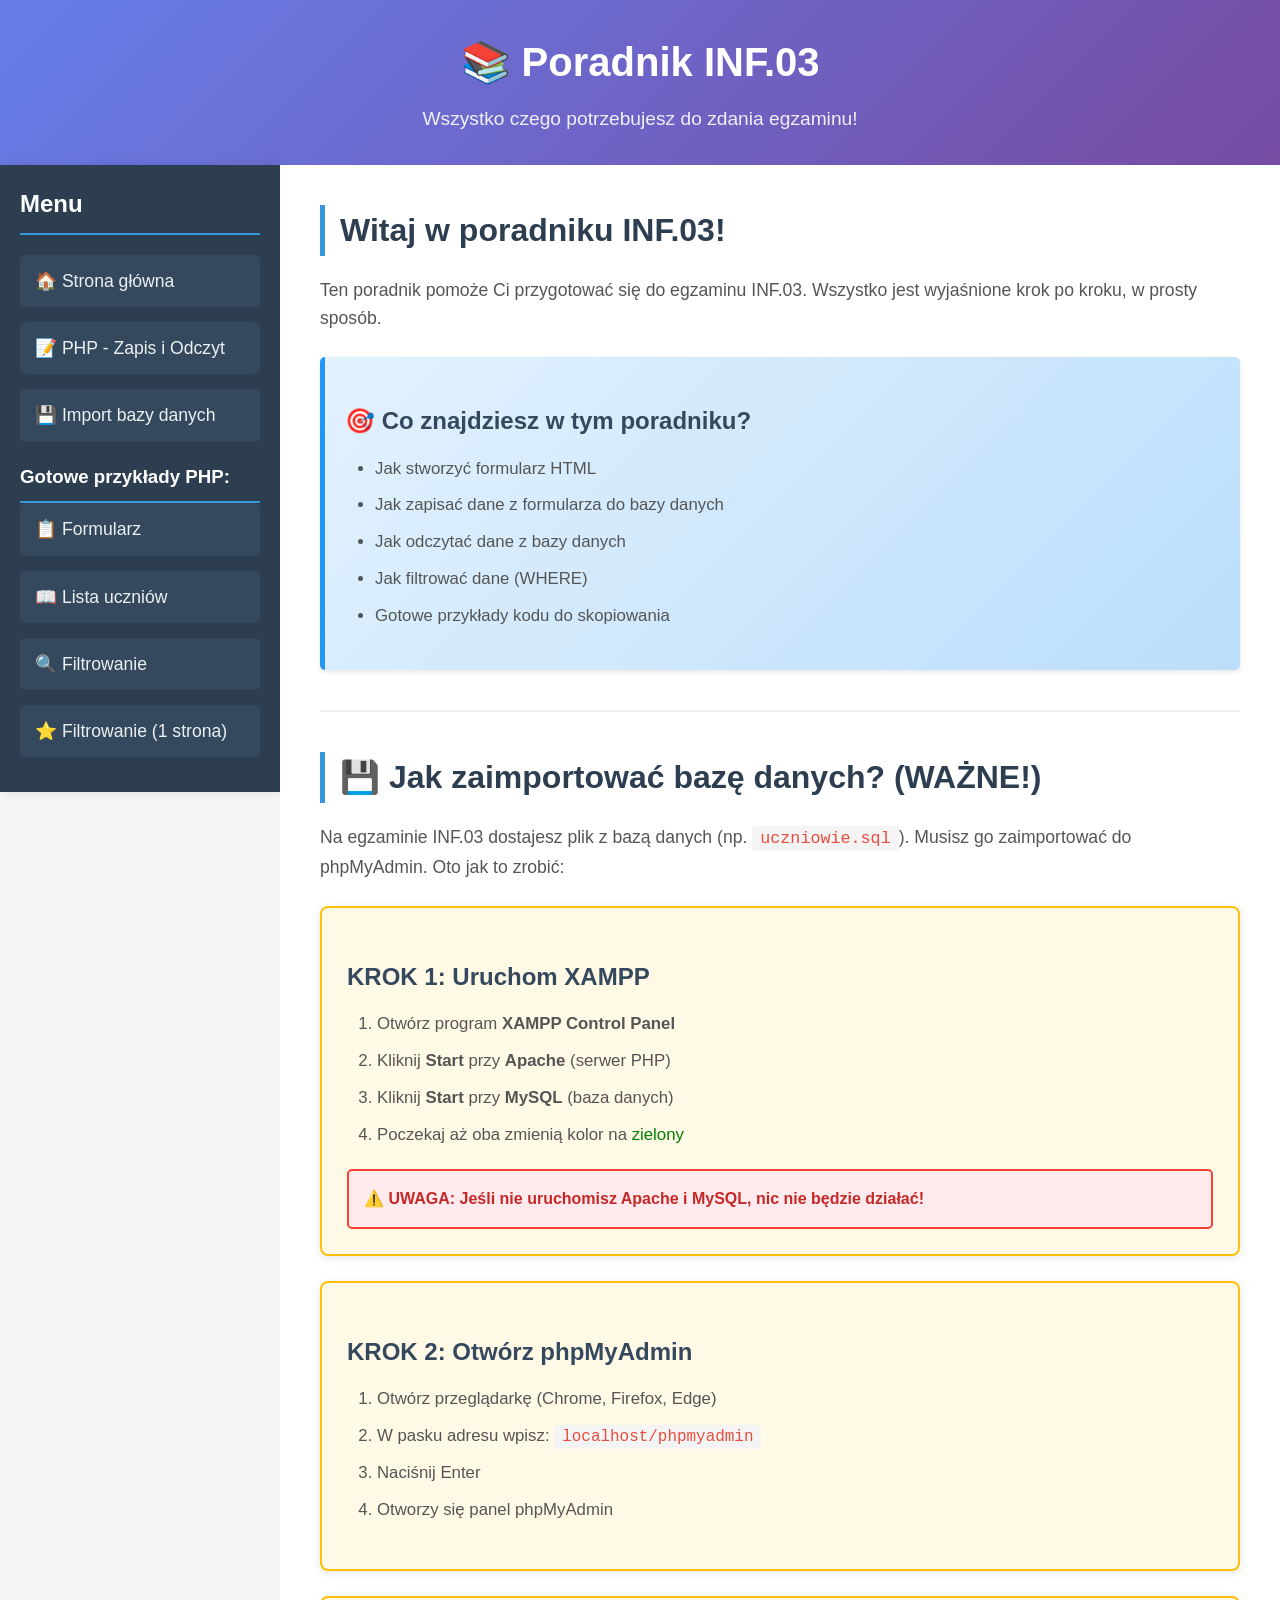
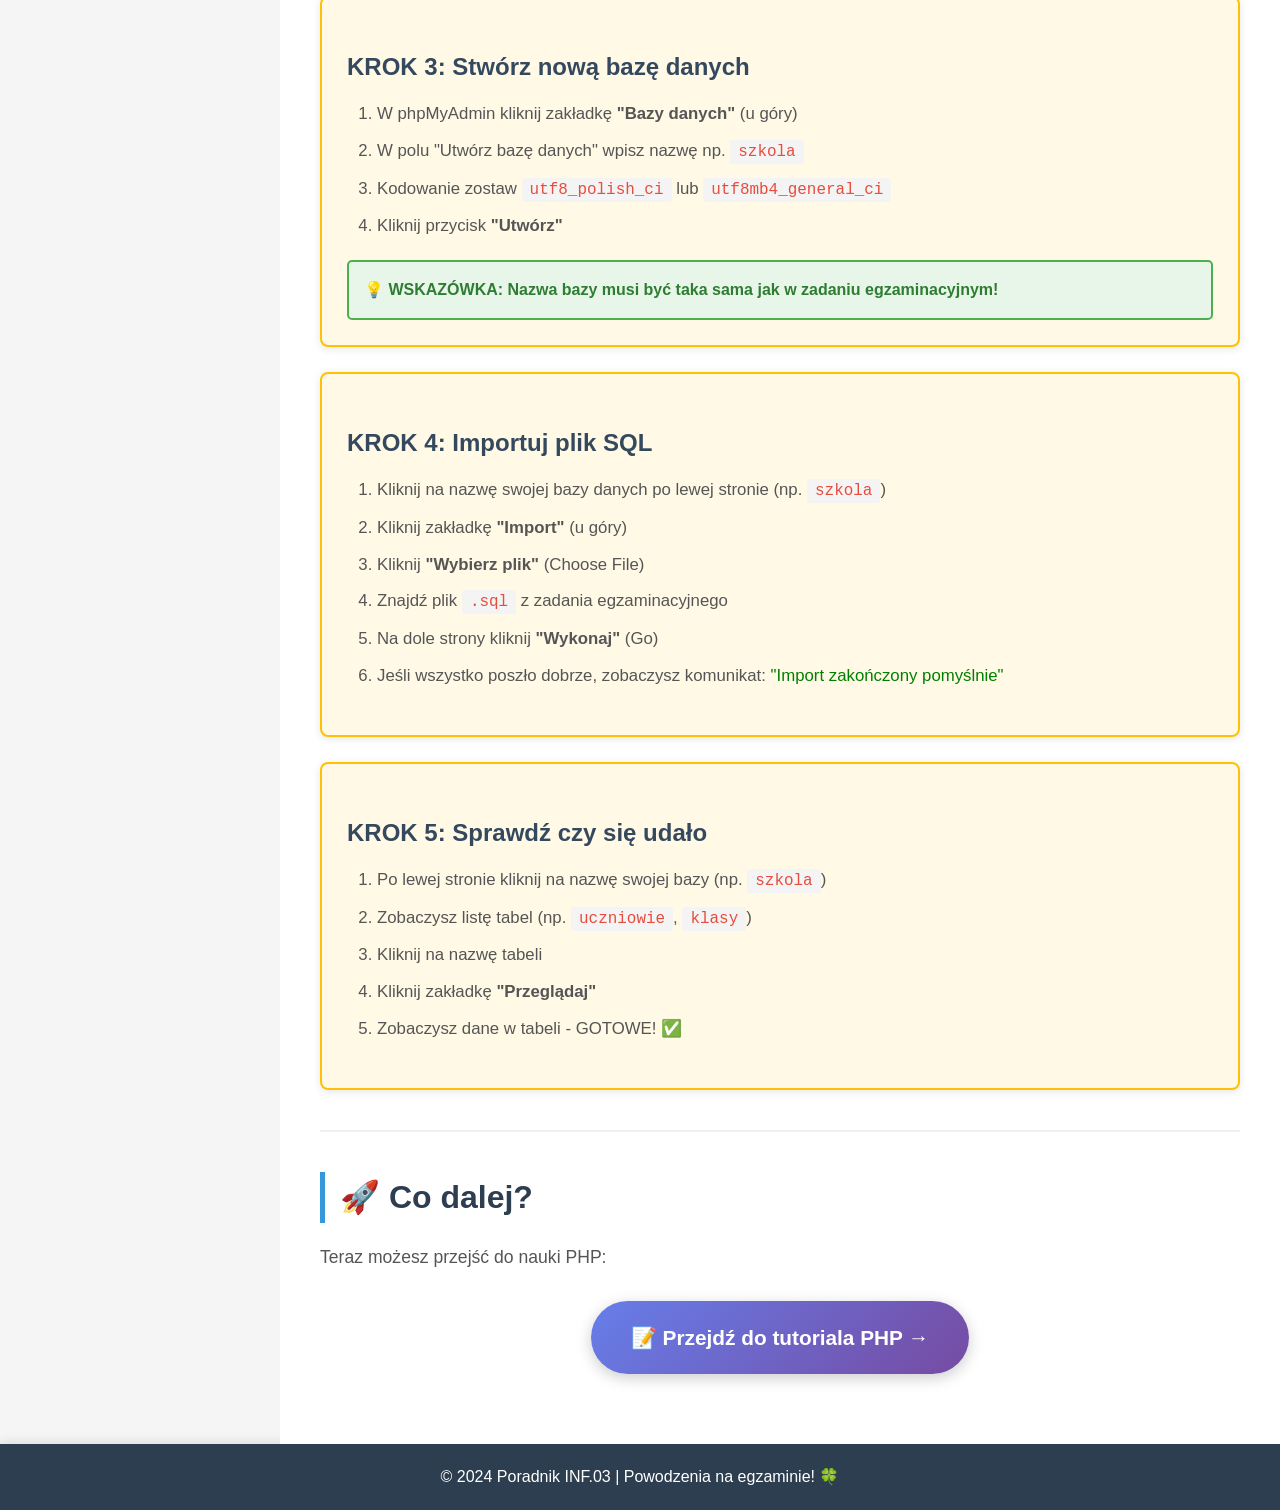
==== commit 53967c94: "Dodano kompletny interaktywny tutorial PHP dla egzaminu INF.03 Stworzono kompleksowy poradnik dla sł" ====
--- a/index.html
+++ b/index.html
@@ -28,6 +28,7 @@
             <li><a href="php_przyklady/formularz.html">📋 Formularz</a></li>
             <li><a href="php_przyklady/lista.php">📖 Lista uczniów</a></li>
             <li><a href="php_przyklady/filtruj.html">🔍 Filtrowanie</a></li>
+            <li><a href="php_przyklady/filtruj_jedna_strona.php">⭐ Filtrowanie (1 strona)</a></li>
         </ul>
     </div>
 
